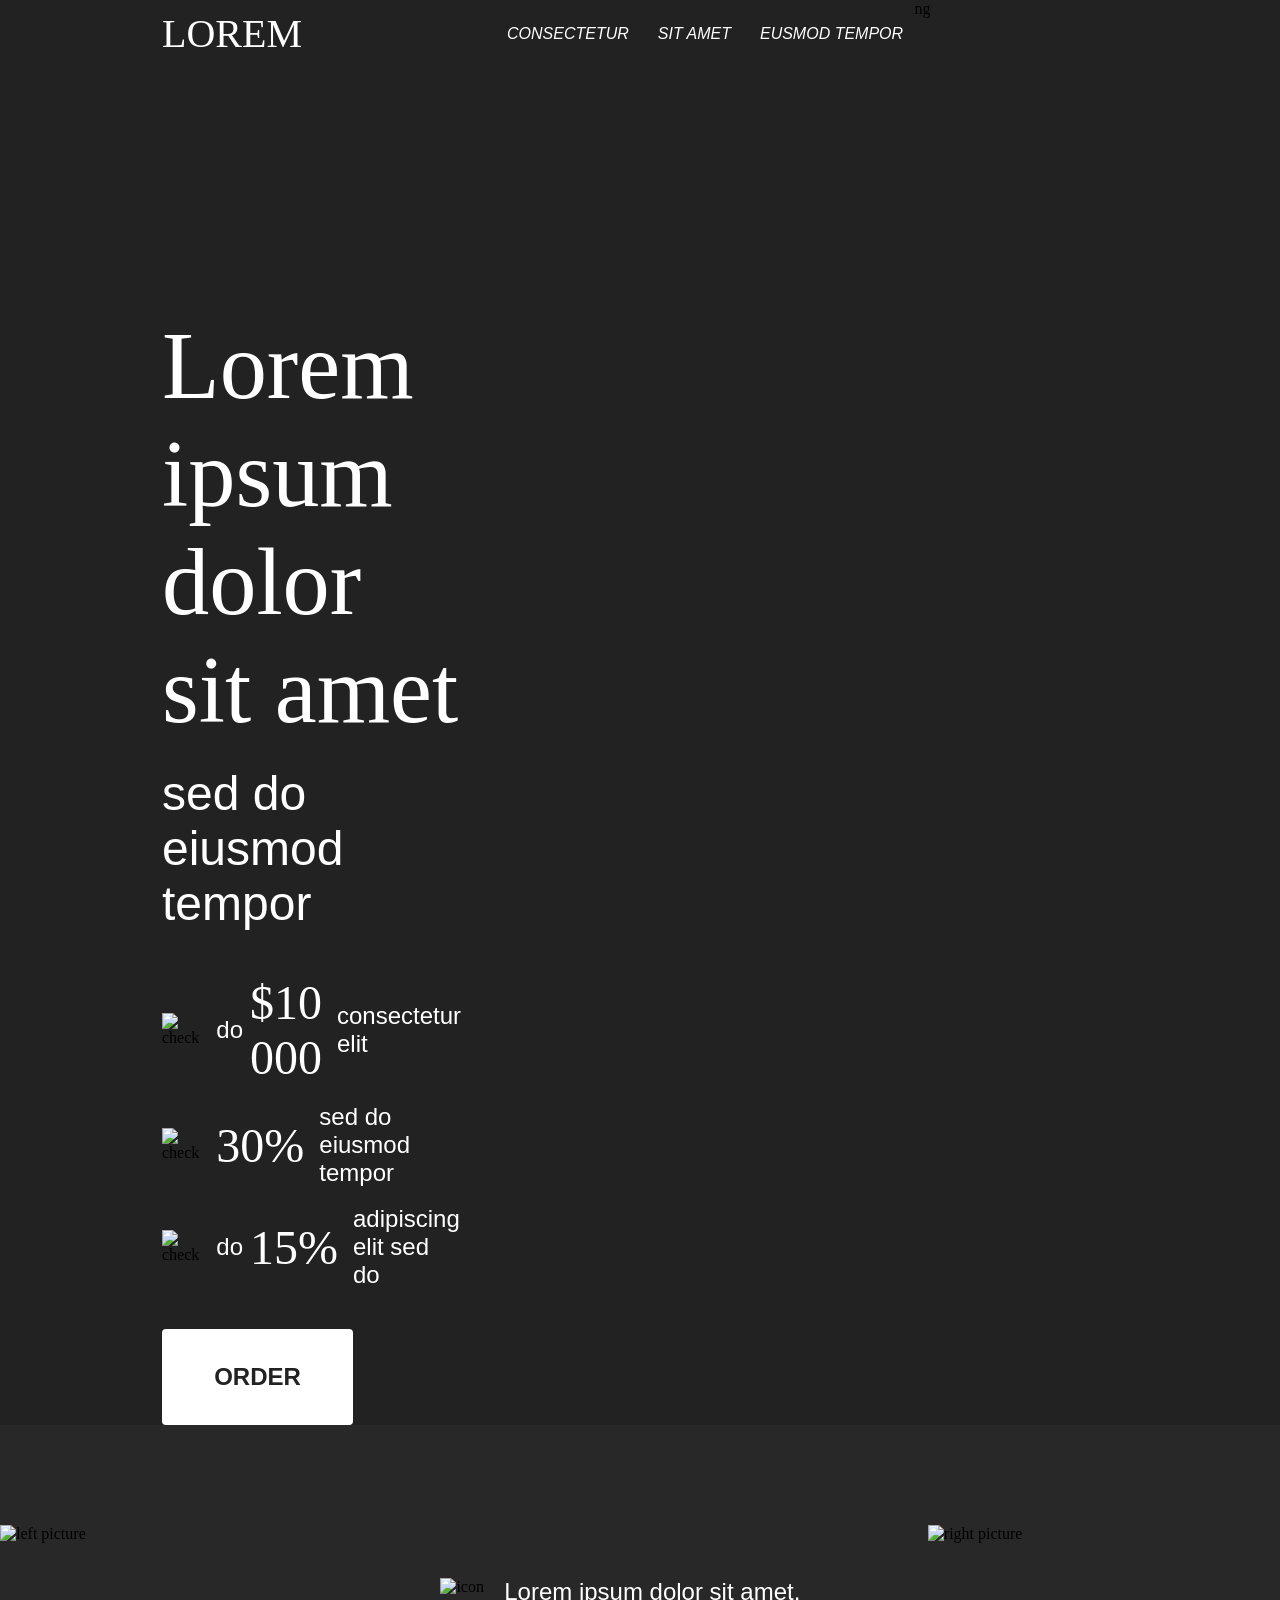
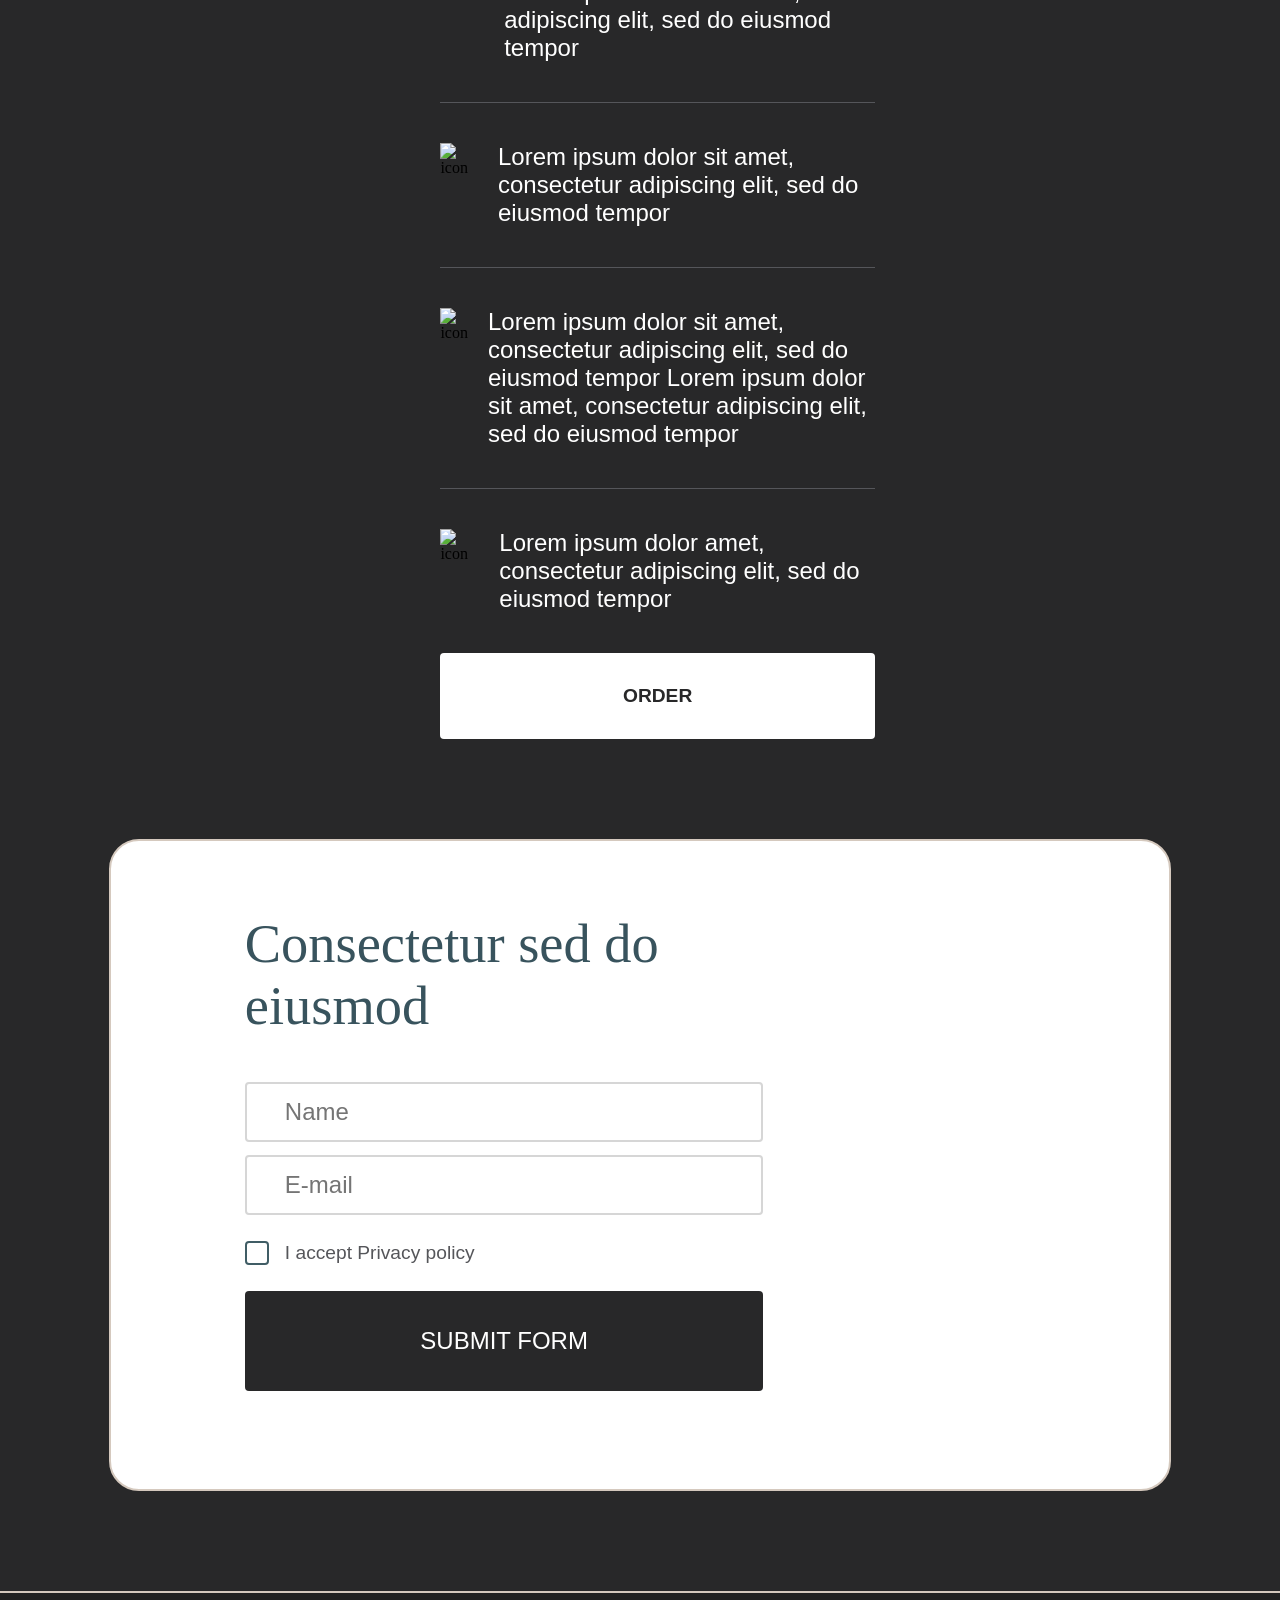
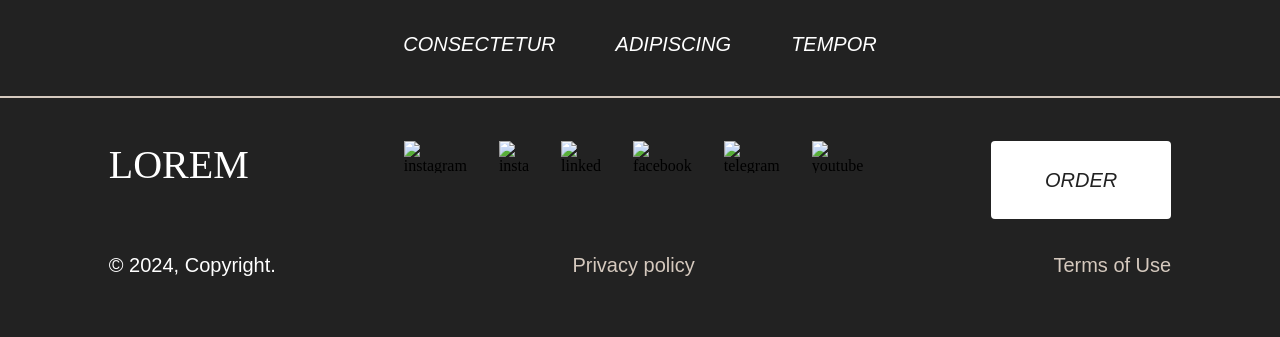
==== index.html @ 078ec548 "first commit" ====
<!DOCTYPE html>
<html lang="en">
  <head>
    <meta charset="UTF-8" />
    <meta name="viewport" content="width=device-width, initial-scale=1.0" />
    <title>task 1</title>
    <link href="style.css" rel="stylesheet" />
    <script defer src="script.js"></script>
  </head>
  <body>
    <div class="wrapper">
      <div class="upper">
        <div class="upper-left">
          <div class="header">
            <div class="font1">lorem</div>
            <div class="header-menu font4">
              <div class="header-menu-item">consectetur</div>
              <div class="header-menu-item">sit amet</div>
              <div class="header-menu-item">eusmod tempor</div>
            </div>
          </div>
          <div class="upper-left-content">
            <div class="upper-left-content-ad font3">
              Lorem ipsum dolor sit amet
            </div>
            <div class="upper-left-content-name font9">
              sed do eiusmod tempor
            </div>
            <div class="upper-left-content-list">
              <div class="list-item">
                <img src="check.svg" alt="check" />
                <div class="list-item-text font6">
                  do
                  <span class="list-item-highlighted font2 list-item-inner">
                    $10 000
                  </span>
                  consectetur elit
                </div>
              </div>
              <div class="list-item">
                <img src="check.svg" alt="check" />
                <div class="list-item-text font6">
                  <span class="list-item-highlighted font2"> 30% </span>
                  sed do eiusmod tempor
                </div>
              </div>
              <div class="list-item">
                <img src="check.svg" alt="check" />
                <div class="list-item-text font6">
                  do
                  <span class="list-item-highlighted font2 list-item-inner">
                    15%
                  </span>
                  adipiscing elit sed do
                </div>
              </div>
            </div>
            <div class="font7 order1">order</div>
          </div>
        </div>
        <div class="upper-picture">
          <img src="building_top.png" alt="building" />
        </div>
      </div>

      <div class="middle">
        <div class="middle-left-pic-container">
          <img src="middle-left.png" alt="left picture" />
        </div>
        <div class="middle-content">
          <div class="middle-content-item padding-bottom">
            <div class="middle-content-item-pic-container">
              <img src="image1.svg" alt="icon" />
            </div>
            <div class="middle-content-item-text">
              Lorem ipsum dolor sit amet, adipiscing elit, sed do eiusmod tempor
            </div>
          </div>
          <div
            class="middle-content-item padding-top padding-bottom border-top"
          >
            <div class="middle-content-item-pic-container">
              <img src="image1.svg" alt="icon" />
            </div>
            <div class="middle-content-item-text">
              Lorem ipsum dolor sit amet, consectetur adipiscing elit, sed do
              eiusmod tempor
            </div>
          </div>
          <div
            class="middle-content-item padding-top padding-bottom border-top"
          >
            <div class="middle-content-item-pic-container">
              <img src="image1.svg" alt="icon" />
            </div>
            <div class="middle-content-item-text">
              Lorem ipsum dolor sit amet, consectetur adipiscing elit, sed do
              eiusmod tempor Lorem ipsum dolor sit amet, consectetur adipiscing
              elit, sed do eiusmod tempor
            </div>
          </div>
          <div
            class="middle-content-item padding-top padding-bottom border-top"
          >
            <div class="middle-content-item-pic-container">
              <img src="image1.svg" alt="icon" />
            </div>
            <div class="middle-content-item-text">
              Lorem ipsum dolor amet, consectetur adipiscing elit, sed do
              eiusmod tempor
            </div>
          </div>

          <div class="middle-button-item">
            <div class="middle-button">order</div>
          </div>
        </div>
        <div class="middle-right-pic-container">
          <img src="middle-right.png" alt="right picture" />
        </div>
      </div>

      <div class="bottom">
        <div class="form-container">
          <div class="girl">
            <img src="girl.png" alt="girl-pic" />
          </div>
          <form>
            <div class="form">
              <div class="form-title">Consectetur sed do eiusmod</div>
              <input type="text" name="username" placeholder="Name" />
              <input type="email" name="email" placeholder="E-mail" />
              <div class="acceptance">
                <input type="checkbox" name="privacy" />
                <div class="acceptance-text">I accept Privacy policy</div>
              </div>
              <div class="submit-form font6">submit form</div>
            </div>
          </form>
        </div>
      </div>

      <div class="footer">
        <div class="hide"></div>
        <div class="footer-menu font5 white">
          <div class="footer-menu-item">consectetur</div>
          <div class="footer-menu-item">Adipiscing</div>
          <div class="footer-menu-item">tempor</div>
        </div>
        <div class="footer-content">
          <div class="footer-content-item item-left">
            <div class="font1 white">lorem</div>
            <div class="font10">© 2024, Copyright.</div>
          </div>

          <div class="footer-content-item item-center">
            <div class="footer-pics">
              <img src="social1.svg" alt="instagram" />
              <img src="social2.svg" alt="insta" />
              <img src="social3.svg" alt="linked" />
              <img src="social4.svg" alt="facebook" />
              <img src="social5.svg" alt="telegram" />
              <img src="social6.svg" alt="youtube" />
            </div>
            <div class="font8">Privacy policy</div>
          </div>

          <div class="footer-content-item item-right">
            <div class="footer-button font5 dark">order</div>
            <div class="font8">Terms of Use</div>
          </div>
        </div>
      </div>
    </div>
  </body>
</html>
---- style.css ----
html {
  font-size: 16px;
  width: 100%;
}

body {
  width: 100%;
  margin: 0px;
  background-color: #333333;
}

.wrapper {
  max-width: 1920px;
  min-width: 320px;
  display: flex;
  flex-direction: column;
  justify-content: flex-start;
  align-items: flex-start;
  margin-left: auto;
  margin-right: auto;
  background-color: rgb(40, 40, 41);
}

.upper {
  display: flex;
  width: 100%;
  background-color: #222222;
}

.upper-picture {
  min-width: 37%;
  max-width: 37%;
}

.upper-picture img {
  width: 100%;
  height: 100%;
}

.upper-left {
  box-sizing: border-box;
  display: flex;
  flex-direction: column;
  flex-grow: 1;
  flex-shrink: 2;
  padding-top: 30px;
}

.header {
  position: fixed;
  top: 0px;
  z-index: 20;
  box-sizing: border-box;
  display: flex;
  flex-direction: row;
  flex-wrap: wrap;
  gap: 205px;
  align-items: center;
  flex-shrink: 1;
  padding: 10px 10px 10px 162px;
  background-color: #222222;
}

.header-menu {
  display: flex;
  justify-content: flex-start;
  flex-wrap: wrap;
  gap: 5px 29px;
  align-items: center;
}

.header-menu-item {
  white-space: nowrap;
}

.upper-left-content {
  box-sizing: border-box;
  display: flex;
  flex-direction: column;
  padding-top: calc(3rem + 10px + 224px);
  padding-right: 400px;
  padding-left: 162px;
}

.upper-left-content-ad {
  box-sizing: border-box;
  padding-bottom: 22px;
}

.upper-left-content-name {
  margin-bottom: 44px;
}

.upper-left-content-list {
  display: flex;
  flex-direction: column;
  gap: 18px;
}

.list-item {
  display: flex;
  justify-content: flex-start;
  align-items: center;
  gap: 17px;
}

.list-item-text {
  display: flex;
  align-items: center;
}

.list-item-inner {
  box-sizing: border-box;
  padding-left: 7px;
}

.list-item-highlighted {
  padding-right: 15px;
}

.order1 {
  box-sizing: border-box;
  width: 191px;
  height: 96px;
  display: flex;
  justify-content: center;
  align-items: center;
  margin-top: 40px;
  border-radius: 4px;
  background: rgb(255, 255, 255);
}

/***** Midlle part **********/

.middle {
  width: 100%;
  box-sizing: border-box;
  display: flex;
  flex-wrap: nowrap;
  justify-content: space-between;
  padding-top: 100px;
  padding-bottom: 100px;
}

.middle-left-pic-container {
  width: 33%;
}

.middle-right-pic-container {
  width: 30%;
}

.middle img {
  width: 100%;
  height: 100%;
}

.middle-content {
  width: 37%;
  display: flex;
  flex-direction: column;
  padding: 53px 53px 0px 53px;
}

.middle-content-item {
  display: flex;
  gap: 20px;
}

.border-top {
  border-top: 1px solid rgb(85, 86, 90);
}

.border-bottom {
  border-bottom: 1px solid rgb(85, 86, 90);
}

.padding-bottom {
  padding-bottom: 40px;
}

.padding-top {
  padding-top: 40px;
}

.middle-content-item-pic-container {
  width: 84px;
  height: 50px;
}

.middle-content-item-pic-container img {
  width: auto;
  height: 50px;
}

.middle-content-item-text {
  color: rgb(255, 255, 255);
  font-family: Arial;
  font-size: 24px;
  font-weight: 400;
}

.middle-button-item {
  flex-grow: 2;
  display: flex;
  flex-direction: column;
  justify-content: end;
}

.middle-button {
  box-sizing: border-box;
  display: flex;
  justify-content: center;
  align-items: center;
  padding: 32px 52px;
  border-radius: 4px;
  background-color: rgb(255, 255, 255);
  color: rgb(40, 40, 41);
  font-family: Arial;
  font-size: 1.2rem;
  font-weight: 700;
  text-transform: uppercase;
}

/***** Bottom part **********/

.bottom {
  display: flex;
  flex-direction: column;
  align-items: center;
  width: 100%;
}

.form-container {
  position: relative;
  box-sizing: border-box;
  width: 83%;
  border: 2px solid rgb(213, 201, 190);
  border-radius: 30px;
  background-color: rgb(255, 255, 255);
  background-image: url("form_building.png");
  background-repeat: no-repeat;
  background-position: 100% 0%;
  background-size: 65% 100%;
  padding-top: 72px;
  padding-bottom: 72px;
  z-index: 10;
}

.girl {
  position: absolute;
  left: 57%;
  bottom: -100px;
}

.hide {
  width: 100%;
  height: 100px;
  z-index: 10;
  background: rgb(40, 40, 41);
}

.form {
  box-sizing: border-box;
  width: 49%;
  margin-left: 134px;
}

.form-title {
  padding-bottom: 32px;
  color: rgb(56, 83, 93);
  font-family: Prata;
  font-size: 3.4rem;
  font-weight: 400;
}

input {
  box-sizing: border-box;
  padding-top: 14px;
  padding-bottom: 14px;
  padding-left: 38px;
  margin-top: 13px;
  border: 2px solid rgb(214, 214, 214);
  border-radius: 4px;
  width: 100%;
  color: rgb(85, 86, 90);
  font-family: Arial;
  font-size: 1.5rem;
  font-weight: 400;
}

input[type="checkbox"] {
  -webkit-appearance: none;
  appearance: none;
  width: 24px;
  height: 24px;
  margin: 0px;
  padding: 0px;
  box-sizing: border-box;
  border: 2px solid rgb(64, 93, 101);
  border-radius: 4px;
}

.acceptance {
  display: flex;
  align-items: center;
  gap: 16px;
  margin-top: 26px;
}

.acceptance-text {
  color: rgb(85, 86, 90);
  font-family: Arial;
  font-size: 1.2rem;
  font-weight: 400;
}

.submit-form {
  box-sizing: border-box;
  width: 100%;
  height: 100px;
  display: flex;
  justify-content: center;
  align-items: center;
  padding: 32px 21px 32px 21px;
  margin: 26px 0px;
  border-radius: 4px;
  background: rgb(40, 40, 41);
  text-transform: uppercase;
}

/**** Footer *****/

.footer {
  width: 100%;
  background: rgb(34, 34, 34);
  z-index: 10;
}

.footer-menu {
  box-sizing: border-box;
  display: flex;
  justify-content: center;
  flex-wrap: wrap;
  gap: 60px;
  padding: 40px 10px;
  border-top: 2px solid rgb(213, 201, 190);
  border-bottom: 2px solid rgb(213, 201, 190);
}

.footer-menu-item {
  display: flex;
  flex-direction: row;
  flex-wrap: nowrap;
  white-space: nowrap;
}

.footer-content {
  box-sizing: border-box;
  width: 83%;
  display: flex;
  flex-direction: row;
  justify-content: space-between;
  align-items: center;
  margin: 43px auto 60px auto;
}

.footer-content-item {
  max-width: 33%;
  display: flex;
  flex-direction: column;
  justify-content: space-between;
  height: 136px;
}

.item-left {
  align-items: start;
}
.item-center {
  align-items: center;
}
.item-right {
  align-items: end;
}

.footer-pics {
  display: flex;
  justify-content: space-between;
  height: 32px;
  gap: 32px;
}

.footer-button {
  box-sizing: border-box;
  width: 180px;
  height: 78px;
  display: flex;
  flex-direction: row;
  justify-content: center;
  align-items: center;
  padding: 32px 52px;
  border-radius: 4px;
  background: rgb(255, 255, 255);
}

/***** fonts ***********/

.font1 {
  font-family: Prata;
  font-size: 2.5rem;
  text-transform: uppercase;
}

.font2 {
  color: rgb(255, 255, 255);
  font-family: Prata;
  font-size: 3rem;
  text-transform: uppercase;
}

.font3 {
  color: rgb(255, 255, 255);
  font-family: Prata;
  font-size: 5.9rem;
}

.font4 {
  font-family: Arial;
  font-style: italic;
  font-size: 1rem;
  text-transform: uppercase;
}

.font5 {
  font-family: Arial;
  font-style: italic;
  font-size: 1.25rem;
  text-transform: uppercase;
}

.font6 {
  color: rgb(255, 255, 255);
  font-family: Arial;
  font-size: 1.5rem;
}

.font7 {
  color: rgb(34, 34, 34);
  font-family: Arial;
  font-size: 1.5rem;
  font-weight: 700;
  text-transform: uppercase;
}

.font8 {
  color: rgb(213, 201, 190);
  font-family: Arial;
  font-size: 1.25rem;
}

.font9 {
  color: rgb(255, 255, 255);
  font-family: Arial;
  font-size: 3rem;
}

.font10 {
  color: rgb(255, 255, 255);
  font-family: Arial;
  font-size: 1.25rem;
}

.dark {
  color: rgb(34, 34, 34);
}

.white {
  color: rgb(255, 255, 255);
}

.grey {
  color: #808080;
}

/*** мобильники *****/
@media screen and (min-width: 320px) and (max-width: 480px) {
  /** все шрифты в два раза меньше (иногда не в два раза) **/
  .font1 {
    font-size: 1.25rem;
  }

  .font2 {
    font-size: 1.5rem;
  }

  .font3 {
    font-size: 3rem;
  }

  .font4 {
    font-size: 0.75rem;
  }

  .font5 {
    font-size: 0.8rem;
  }

  .font6 {
    font-size: 1rem;
  }

  .font7 {
    font-size: 0.9rem;
  }

  .font8 {
    font-size: 1rem;
  }

  .font9 {
    font-size: 1.5rem;
  }

  .font10 {
    font-size: 1rem;
  }

  .upper {
    flex-wrap: wrap;
    gap: 15px;
  }

  .upper-left {
    padding-top: 10px;
  }

  .header {
    width: 100%;
    flex-wrap: wrap;
    align-items: flex-start;
    gap: 15px 105px;
    padding-left: 15px;
  }

  .header-menu {
    flex-wrap: wrap;
  }

  .upper-left-content {
    padding-top: calc(3rem + 10px + 50px);
    padding-left: 15px;
    padding-right: 0px;
  }

  .order1 {
    /* 30% less */
    width: 126px;
    height: 63px;
  }

  .list-item-highlighted {
    padding-right: 7px;
  }

  .upper-picture {
    max-width: 100%;
  }

  .upper-picture img {
    width: 100%;
    height: auto;
  }

  /***** mobile middle *****/

  .middle {
    box-sizing: border-box;
    display: flex;
    flex-wrap: wrap;
    padding-top: 30px;
    padding-bottom: 30px;
    gap: 15px;
  }

  .middle,
  .middle-content,
  .middle-left-pic-container,
  .middle-right-pic-container {
    width: 100%;
  }

  .middle-left-pic-container {
    margin-top: 20px;
  }

  .middle-right-pic-container {
    margin-bottom: 20px;
  }

  .middle-left-pic-container img {
    width: 100%;
    height: auto;
  }

  .middle-right-pic-container img {
    width: 100%;
    height: auto;
  }

  .middle-content {
    padding: 8px 5px;
  }

  /***** mobile bottom  *****/

  .form-container {
    width: 95%;
    border-radius: 20px;
    background-image: none;
    padding-top: 15px;
    padding-bottom: 15px;
  }

  .form {
    width: 100%;
    margin-left: 0px;
    padding-left: 15px;
    padding-right: 15px;
  }

  .girl {
    display: none;
  }

  /***** mobile footer  *****/
  .hide {
    height: 60px;
  }

  .footer-content {
    width: 100%;
    flex-direction: column-reverse;
    justify-content: start;
    align-items: center;
    gap: 40px;
    margin: 0px;
    padding: 15px;
  }

  .footer-content-item {
    max-width: 100%;
    align-items: center;
    height: fit-content;
    gap: 15px;
  }

  .footer-pics {
    width: 100%;
  }

  .terms {
    align-self: center;
  }

  .footer-button {
    padding: 16px 26px;
  }
}

/***** mobile tablets ******/
@media screen and (min-width: 481px) and (max-width: 1024px) {
  .upper {
    flex-wrap: wrap;
    gap: 15px;
  }

  .upper-left {
    padding-top: 10px;
  }

  .header {
    width: 100%;
    align-items: center;
    gap: 15px 105px;
    padding-left: 15px;
  }

  .header-menu {
    flex-wrap: wrap;
  }

  .upper-left-content {
    padding-top: calc(3rem + 10px + 50px);
    padding-left: 15px;
    padding-right: 0px;
  }

  .order1 {
    /* 30% less */
    width: 126px;
    height: 63px;
  }

  .list-item-highlighted {
    padding-right: 7px;
  }

  .upper-picture {
    max-width: 100%;
  }

  .upper-picture img {
    width: 100%;
    height: auto;
  }

  /***** tablet middle *****/

  .middle {
    box-sizing: border-box;
    display: flex;
    flex-wrap: wrap;
    padding-top: 30px;
    padding-bottom: 30px;
    gap: 15px;
  }

  .middle,
  .middle-content,
  .middle-left-pic-container,
  .middle-right-pic-container {
    width: 100%;
  }

  .middle-left-pic-container {
    margin-top: 20px;
  }

  .middle-right-pic-container {
    margin-bottom: 20px;
  }

  .middle-left-pic-container img {
    width: 100%;
    height: auto;
  }

  .middle-right-pic-container img {
    width: 100%;
    height: auto;
  }

  .middle-content {
    padding: 15px 10px;
  }

  .middle-button {
    width: 50%;
    align-self: center;
  }

  /***** tablet bottom  *****/

  .form-container {
    width: 95%;
    border-radius: 20px;
    background-image: none;
    padding-top: 15px;
    padding-bottom: 15px;
  }

  .form {
    width: 100%;
    margin-left: 0px;
    padding-left: 15px;
    padding-right: 15px;
  }

  .girl {
    display: none;
  }

  .submit-form {
    width: 50%;
    margin-left: auto;
    margin-right: auto;
  }

  /***** tablet footer  *****/
  .hide {
    height: 60px;
  }

  .footer-content {
    width: 100%;
    flex-direction: column-reverse;
    justify-content: start;
    align-items: center;
    gap: 40px;
    margin: 0px;
    padding: 15px;
  }

  .footer-content-item {
    max-width: 100%;
    align-items: center;
    height: fit-content;
    gap: 15px;
  }

  .footer-pics {
    width: 100%;
  }

  .terms {
    align-self: center;
  }

  .footer-button {
    padding: 16px 26px;
  }
}
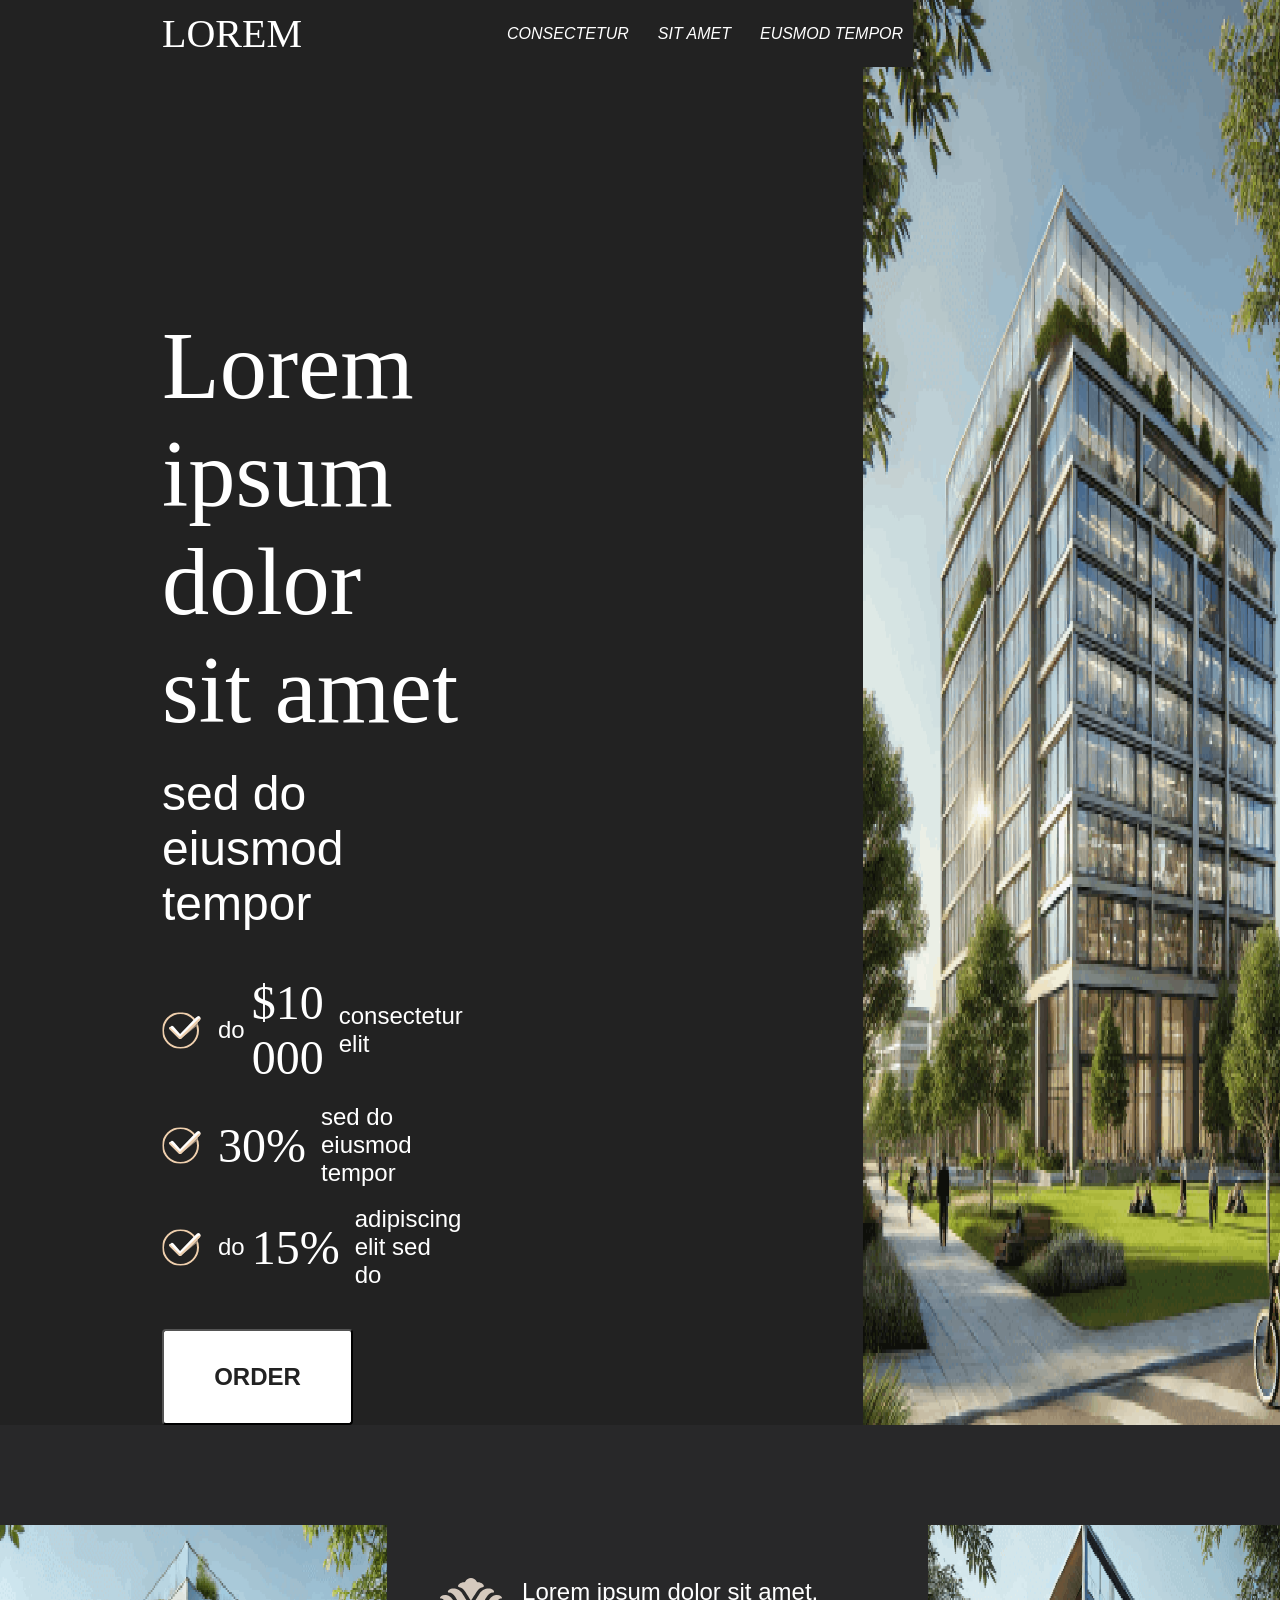
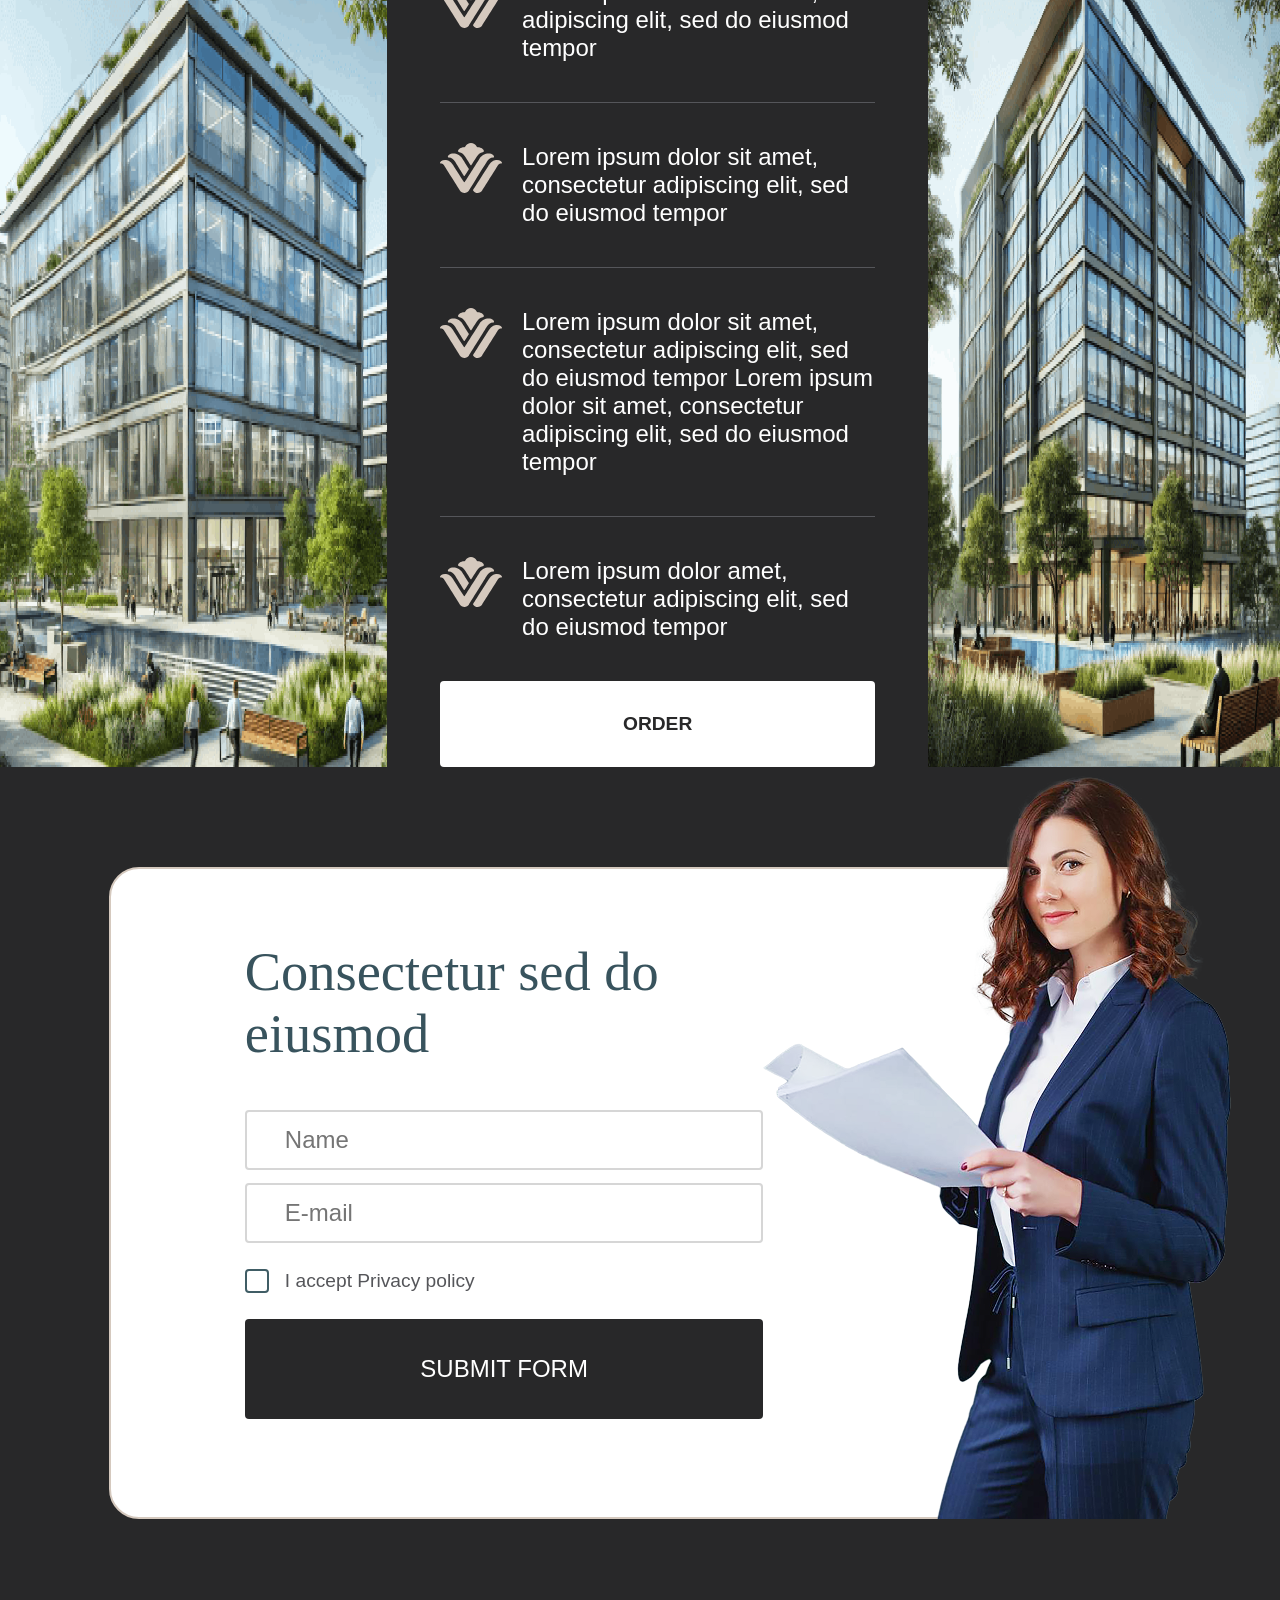
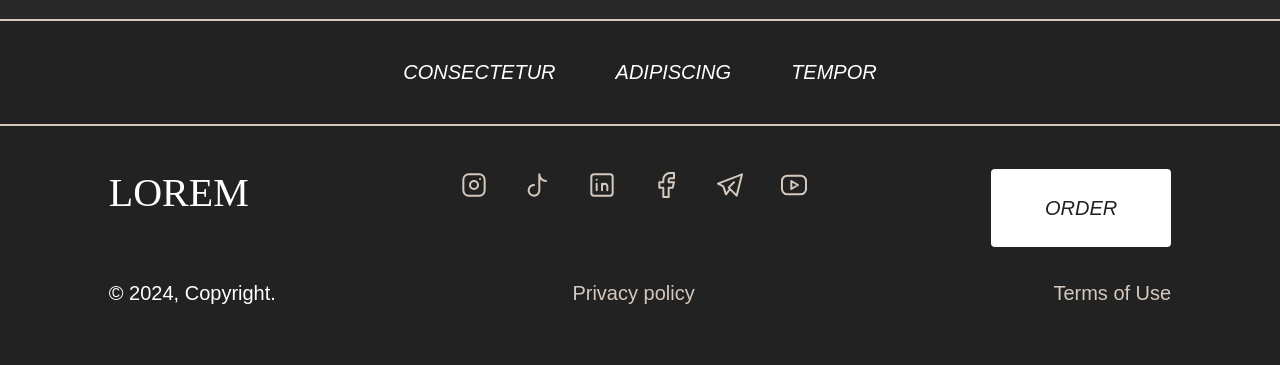
==== commit df41697a: "button animation" ====
--- a/index.html
+++ b/index.html
@@ -28,7 +28,7 @@
             </div>
             <div class="upper-left-content-list">
               <div class="list-item">
-                <img src="check.svg" alt="check" />
+                <img src="images/check.svg" alt="check" />
                 <div class="list-item-text font6">
                   do
                   <span class="list-item-highlighted font2 list-item-inner">
@@ -38,14 +38,14 @@
                 </div>
               </div>
               <div class="list-item">
-                <img src="check.svg" alt="check" />
+                <img src="images/check.svg" alt="check" />
                 <div class="list-item-text font6">
                   <span class="list-item-highlighted font2"> 30% </span>
                   sed do eiusmod tempor
                 </div>
               </div>
               <div class="list-item">
-                <img src="check.svg" alt="check" />
+                <img src="images/check.svg" alt="check" />
                 <div class="list-item-text font6">
                   do
                   <span class="list-item-highlighted font2 list-item-inner">
@@ -55,22 +55,24 @@
                 </div>
               </div>
             </div>
-            <div class="font7 order1">order</div>
+            <!-- <div class="font7 order1">order</div> -->
+
+            <button class="glow-on-hover font7" type="button">order</button>
           </div>
         </div>
         <div class="upper-picture">
-          <img src="building_top.png" alt="building" />
+          <img src="images/building_top.png" alt="building" />
         </div>
       </div>
 
       <div class="middle">
         <div class="middle-left-pic-container">
-          <img src="middle-left.png" alt="left picture" />
+          <img src="images/middle-left.png" alt="left picture" />
         </div>
         <div class="middle-content">
           <div class="middle-content-item padding-bottom">
             <div class="middle-content-item-pic-container">
-              <img src="image1.svg" alt="icon" />
+              <img src="images/image1.svg" alt="icon" />
             </div>
             <div class="middle-content-item-text">
               Lorem ipsum dolor sit amet, adipiscing elit, sed do eiusmod tempor
@@ -80,7 +82,7 @@
             class="middle-content-item padding-top padding-bottom border-top"
           >
             <div class="middle-content-item-pic-container">
-              <img src="image1.svg" alt="icon" />
+              <img src="images/image1.svg" alt="icon" />
             </div>
             <div class="middle-content-item-text">
               Lorem ipsum dolor sit amet, consectetur adipiscing elit, sed do
@@ -91,7 +93,7 @@
             class="middle-content-item padding-top padding-bottom border-top"
           >
             <div class="middle-content-item-pic-container">
-              <img src="image1.svg" alt="icon" />
+              <img src="images/image1.svg" alt="icon" />
             </div>
             <div class="middle-content-item-text">
               Lorem ipsum dolor sit amet, consectetur adipiscing elit, sed do
@@ -103,7 +105,7 @@
             class="middle-content-item padding-top padding-bottom border-top"
           >
             <div class="middle-content-item-pic-container">
-              <img src="image1.svg" alt="icon" />
+              <img src="images/image1.svg" alt="icon" />
             </div>
             <div class="middle-content-item-text">
               Lorem ipsum dolor amet, consectetur adipiscing elit, sed do
@@ -116,14 +118,14 @@
           </div>
         </div>
         <div class="middle-right-pic-container">
-          <img src="middle-right.png" alt="right picture" />
+          <img src="images/middle-right.png" alt="right picture" />
         </div>
       </div>
 
       <div class="bottom">
         <div class="form-container">
           <div class="girl">
-            <img src="girl.png" alt="girl-pic" />
+            <img src="images/girl.png" alt="girl-pic" />
           </div>
           <form>
             <div class="form">
@@ -155,12 +157,12 @@
 
           <div class="footer-content-item item-center">
             <div class="footer-pics">
-              <img src="social1.svg" alt="instagram" />
-              <img src="social2.svg" alt="insta" />
-              <img src="social3.svg" alt="linked" />
-              <img src="social4.svg" alt="facebook" />
-              <img src="social5.svg" alt="telegram" />
-              <img src="social6.svg" alt="youtube" />
+              <img src="images/social1.svg" alt="instagram" />
+              <img src="images/social2.svg" alt="insta" />
+              <img src="images/social3.svg" alt="linked" />
+              <img src="images/social4.svg" alt="facebook" />
+              <img src="images/social5.svg" alt="telegram" />
+              <img src="images/social6.svg" alt="youtube" />
             </div>
             <div class="font8">Privacy policy</div>
           </div>
--- a/style.css
+++ b/style.css
@@ -128,6 +128,82 @@
   margin-top: 40px;
   border-radius: 4px;
   background: rgb(255, 255, 255);
+}
+/**** button animation *****/
+
+.glow-on-hover {
+  width: 191px;
+  height: 96px;
+  background: rgb(255, 255, 255);
+  cursor: pointer;
+  position: relative;
+  z-index: 0;
+  border-radius: 4px;
+  margin-top: 40px;
+}
+
+.glow-on-hover:before {
+  content: "";
+  background: linear-gradient(
+    45deg,
+    #ff0000,
+    #ff7300,
+    #fffb00,
+    #48ff00,
+    #00ffd5,
+    #002bff,
+    #7a00ff,
+    #ff00c8,
+    #ff0000
+  );
+  position: absolute;
+  top: -2px;
+  left: -2px;
+  background-size: 400%;
+  z-index: -1;
+  filter: blur(5px);
+  width: calc(100% + 4px);
+  height: calc(100% + 4px);
+  animation: glowing 20s linear infinite;
+  opacity: 0;
+  transition: opacity 0.3s ease-in-out;
+  border-radius: 4px;
+}
+
+.glow-on-hover:active {
+  color: rgb(255, 255, 255);
+}
+
+.glow-on-hover:active:after {
+  background: transparent;
+}
+
+.glow-on-hover:hover:before {
+  opacity: 1;
+}
+
+.glow-on-hover:after {
+  z-index: -1;
+  content: "";
+  position: absolute;
+  width: 100%;
+  height: 100%;
+  background: rgb(255, 255, 255);
+  left: 0;
+  top: 0;
+  border-radius: 4px;
+}
+
+@keyframes glowing {
+  0% {
+    background-position: 0 0;
+  }
+  50% {
+    background-position: 400% 0;
+  }
+  100% {
+    background-position: 0 0;
+  }
 }
 
 /***** Midlle part **********/
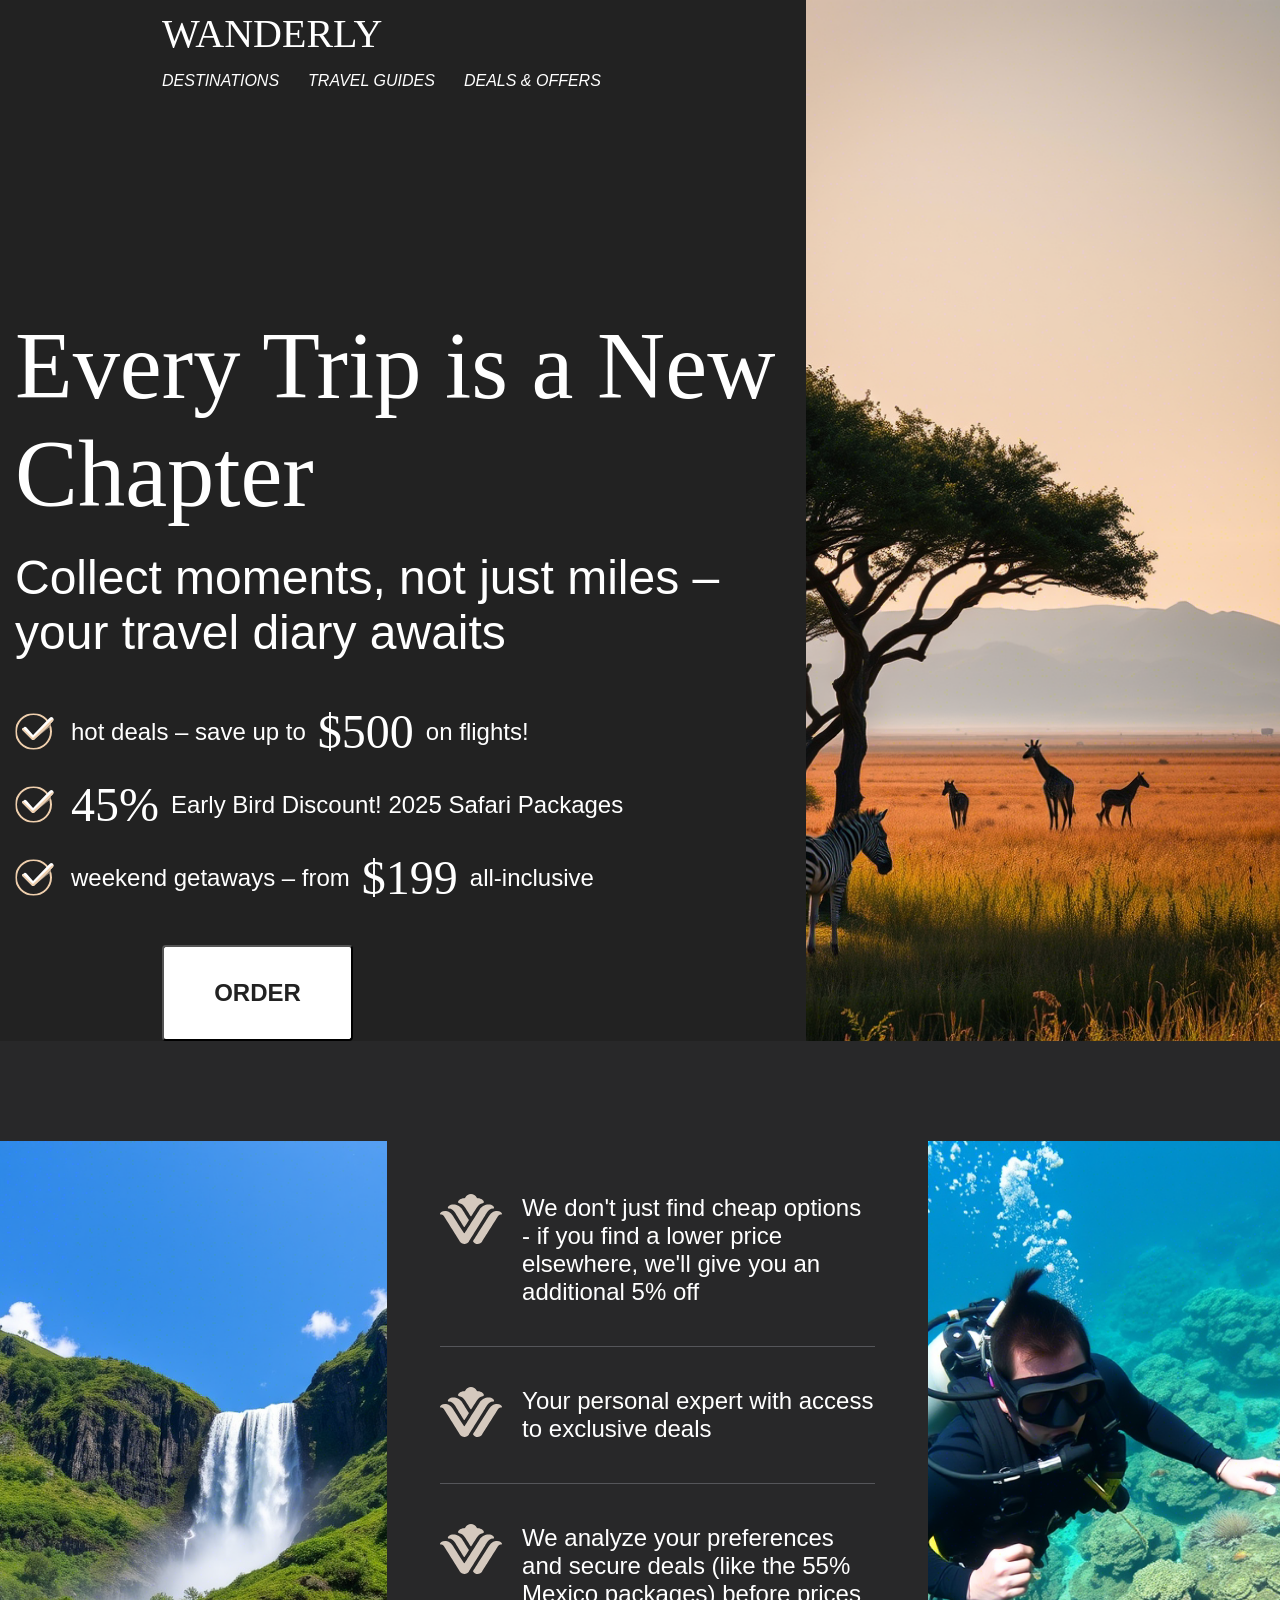
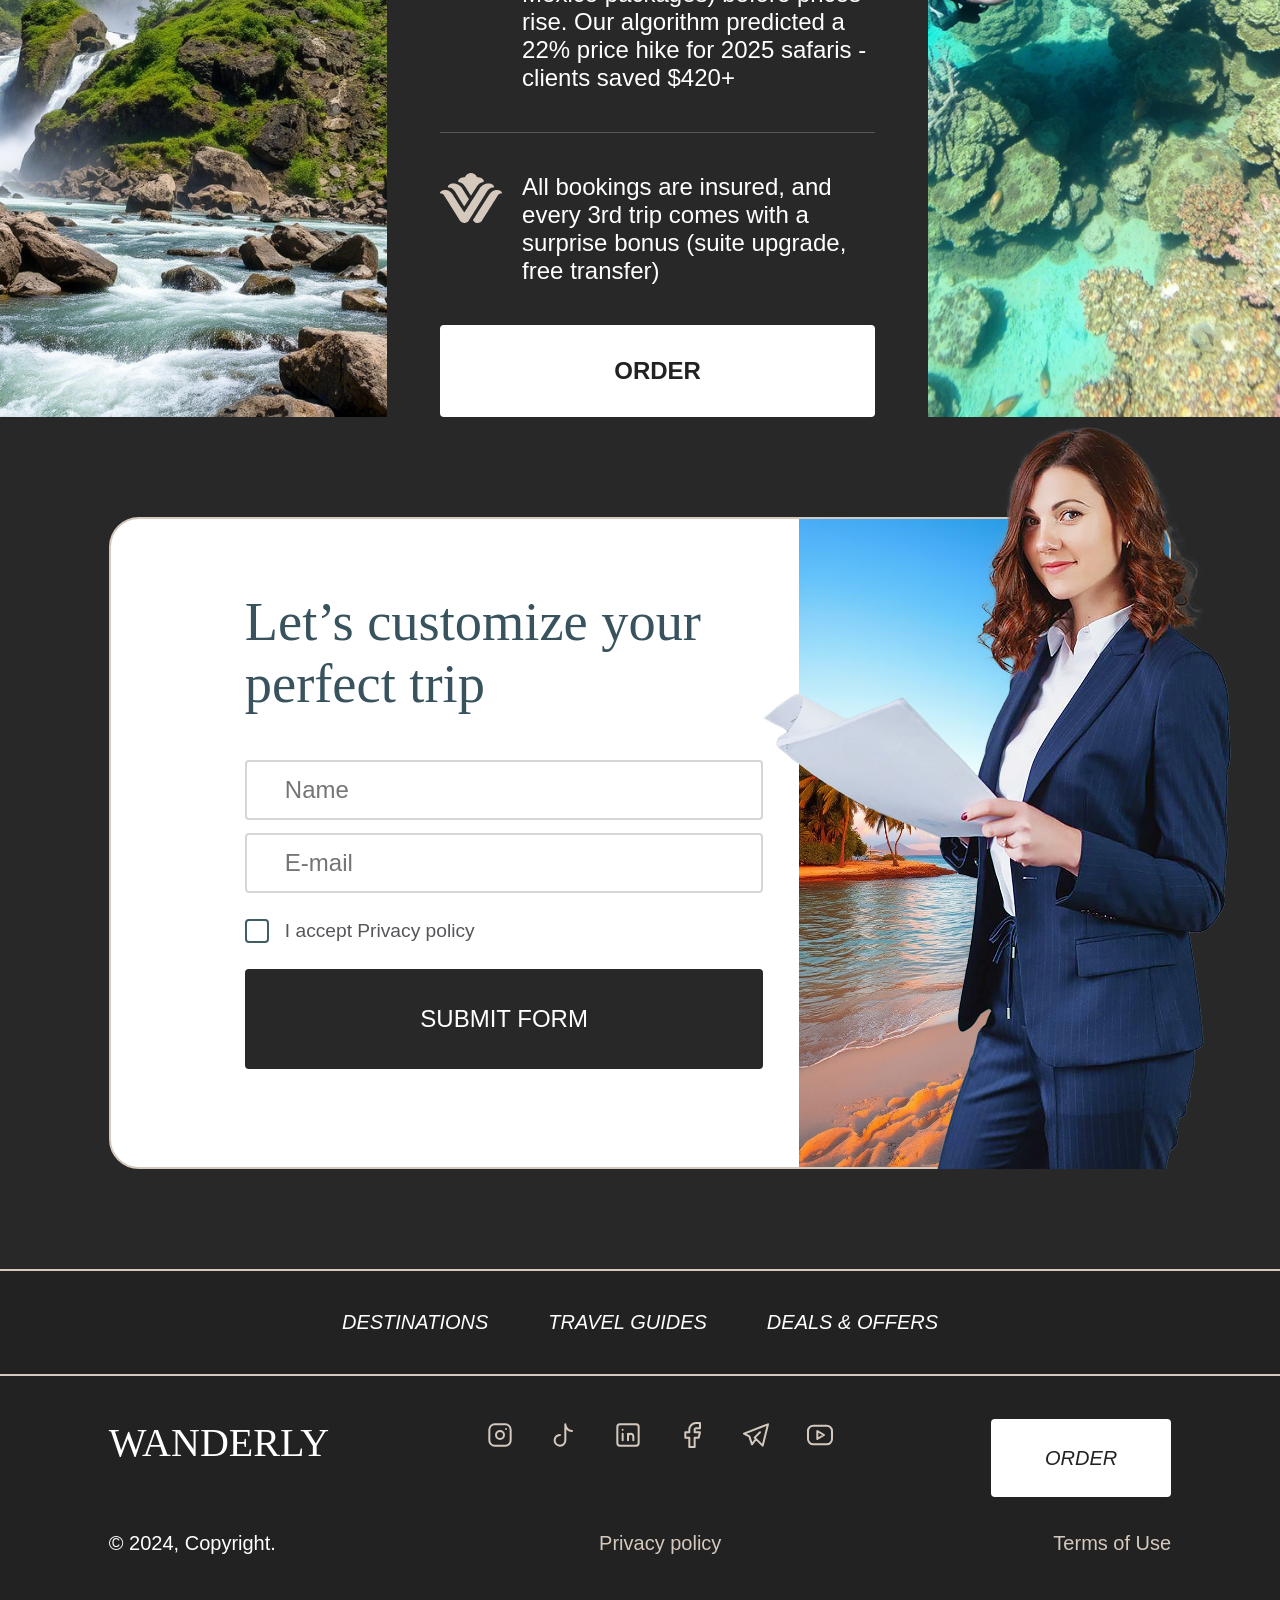
==== commit ec032184: "improved adaptive 3" ====
--- a/index.html
+++ b/index.html
@@ -12,62 +12,60 @@
       <div class="upper">
         <div class="upper-left">
           <div class="header">
-            <div class="font1">lorem</div>
+            <div class="font1">Wanderly</div>
             <div class="header-menu font4">
-              <div class="header-menu-item">consectetur</div>
-              <div class="header-menu-item">sit amet</div>
-              <div class="header-menu-item">eusmod tempor</div>
+              <div class="header-menu-item">Destinations</div>
+              <div class="header-menu-item">Travel Guides</div>
+              <div class="header-menu-item">Deals & Offers</div>
             </div>
           </div>
           <div class="upper-left-content">
             <div class="upper-left-content-ad font3">
-              Lorem ipsum dolor sit amet
+              Every Trip is a New Chapter
             </div>
             <div class="upper-left-content-name font9">
-              sed do eiusmod tempor
+              Collect moments, not just miles – your travel diary awaits
             </div>
             <div class="upper-left-content-list">
               <div class="list-item">
                 <img src="images/check.svg" alt="check" />
                 <div class="list-item-text font6">
-                  do
+                  hot deals – save up to
                   <span class="list-item-highlighted font2 list-item-inner">
-                    $10 000
+                    $500
                   </span>
-                  consectetur elit
+                  on flights!
                 </div>
               </div>
               <div class="list-item">
                 <img src="images/check.svg" alt="check" />
                 <div class="list-item-text font6">
-                  <span class="list-item-highlighted font2"> 30% </span>
-                  sed do eiusmod tempor
+                  <span class="list-item-highlighted font2">45% </span>
+                  Early Bird Discount! 2025 Safari Packages
                 </div>
               </div>
               <div class="list-item">
                 <img src="images/check.svg" alt="check" />
                 <div class="list-item-text font6">
-                  do
+                  weekend getaways – from
                   <span class="list-item-highlighted font2 list-item-inner">
-                    15%
+                    $199
                   </span>
-                  adipiscing elit sed do
+                  all-inclusive
                 </div>
               </div>
             </div>
-            <!-- <div class="font7 order1">order</div> -->
-
-            <button class="glow-on-hover font7" type="button">order</button>
           </div>
+          <button class="glow-on-hover font7" type="button">order</button>
         </div>
         <div class="upper-picture">
-          <img src="images/building_top.png" alt="building" />
+          <img src="images/upper1.png" alt="building" />
         </div>
       </div>
 
       <div class="middle">
         <div class="middle-left-pic-container">
-          <img src="images/middle-left.png" alt="left picture" />
+          <img src="images/middle-left1.png" alt="left picture" />
         </div>
         <div class="middle-content">
           <div class="middle-content-item padding-bottom">
@@ -75,7 +73,8 @@
               <img src="images/image1.svg" alt="icon" />
             </div>
             <div class="middle-content-item-text">
-              Lorem ipsum dolor sit amet, adipiscing elit, sed do eiusmod tempor
+              We don't just find cheap options - if you find a lower price
+              elsewhere, we'll give you an additional 5% off
             </div>
           </div>
           <div
@@ -85,8 +84,7 @@
               <img src="images/image1.svg" alt="icon" />
             </div>
             <div class="middle-content-item-text">
-              Lorem ipsum dolor sit amet, consectetur adipiscing elit, sed do
-              eiusmod tempor
+              Your personal expert with access to exclusive deals
             </div>
           </div>
           <div
@@ -96,9 +94,9 @@
               <img src="images/image1.svg" alt="icon" />
             </div>
             <div class="middle-content-item-text">
-              Lorem ipsum dolor sit amet, consectetur adipiscing elit, sed do
-              eiusmod tempor Lorem ipsum dolor sit amet, consectetur adipiscing
-              elit, sed do eiusmod tempor
+              We analyze your preferences and secure deals (like the 55% Mexico
+              packages) before prices rise. Our algorithm predicted a 22% price
+              hike for 2025 safaris - clients saved $420+
             </div>
           </div>
           <div
@@ -108,17 +106,17 @@
               <img src="images/image1.svg" alt="icon" />
             </div>
             <div class="middle-content-item-text">
-              Lorem ipsum dolor amet, consectetur adipiscing elit, sed do
-              eiusmod tempor
+              All bookings are insured, and every 3rd trip comes with a surprise
+              bonus (suite upgrade, free transfer)
             </div>
           </div>
 
           <div class="middle-button-item">
-            <div class="middle-button">order</div>
+            <div class="middle-button font7">order</div>
           </div>
         </div>
         <div class="middle-right-pic-container">
-          <img src="images/middle-right.png" alt="right picture" />
+          <img src="images/middle-right1.png" alt="right picture" />
         </div>
       </div>
 
@@ -129,7 +127,7 @@
           </div>
           <form>
             <div class="form">
-              <div class="form-title">Consectetur sed do eiusmod</div>
+              <div class="form-title">Let’s customize your perfect trip</div>
               <input type="text" name="username" placeholder="Name" />
               <input type="email" name="email" placeholder="E-mail" />
               <div class="acceptance">
@@ -145,13 +143,13 @@
       <div class="footer">
         <div class="hide"></div>
         <div class="footer-menu font5 white">
-          <div class="footer-menu-item">consectetur</div>
-          <div class="footer-menu-item">Adipiscing</div>
-          <div class="footer-menu-item">tempor</div>
+          <div class="footer-menu-item">Destinations</div>
+          <div class="footer-menu-item">Travel Guides</div>
+          <div class="footer-menu-item">Deals & Offers</div>
         </div>
         <div class="footer-content">
           <div class="footer-content-item item-left">
-            <div class="font1 white">lorem</div>
+            <div class="font1 white">Wanderly</div>
             <div class="font10">© 2024, Copyright.</div>
           </div>
 
--- a/style.css
+++ b/style.css
@@ -19,25 +19,32 @@
   margin-left: auto;
   margin-right: auto;
   background-color: rgb(40, 40, 41);
+  overflow: hidden;
 }
 
 .upper {
   display: flex;
   width: 100%;
+  height: fit-content;
   background-color: #222222;
 }
 
 .upper-picture {
-  min-width: 37%;
-  max-width: 37%;
+  width: 37%;
+  min-height: 100%;
+  padding: 0px;
+  margin: 0px;
+  overflow: hidden;
 }
 
 .upper-picture img {
-  width: 100%;
-  height: 100%;
+  min-height: 100%;
+  width: 100%;
+  object-fit: cover;
 }
 
 .upper-left {
+  width: 63%;
   box-sizing: border-box;
   display: flex;
   flex-direction: column;
@@ -46,15 +53,23 @@
   padding-top: 30px;
 }
 
+.upper-left button {
+  align-self: flex-start;
+  margin-left: 162px;
+}
+
 .header {
   position: fixed;
   top: 0px;
   z-index: 20;
+  width: 50%;
+  min-width: 620px;
   box-sizing: border-box;
   display: flex;
   flex-direction: row;
   flex-wrap: wrap;
-  gap: 205px;
+  gap: 15px;
+  justify-content: space-between;
   align-items: center;
   flex-shrink: 1;
   padding: 10px 10px 10px 162px;
@@ -64,7 +79,7 @@
 .header-menu {
   display: flex;
   justify-content: flex-start;
-  flex-wrap: wrap;
+  /* flex-wrap: wrap; */
   gap: 5px 29px;
   align-items: center;
 }
@@ -78,7 +93,7 @@
   display: flex;
   flex-direction: column;
   padding-top: calc(3rem + 10px + 224px);
-  padding-right: 400px;
+  padding-right: 200px;
   padding-left: 162px;
 }
 
@@ -111,11 +126,11 @@
 
 .list-item-inner {
   box-sizing: border-box;
-  padding-left: 7px;
+  padding-left: 12px;
 }
 
 .list-item-highlighted {
-  padding-right: 15px;
+  padding-right: 12px;
 }
 
 .order1 {
@@ -212,23 +227,26 @@
   width: 100%;
   box-sizing: border-box;
   display: flex;
-  flex-wrap: nowrap;
-  justify-content: space-between;
   padding-top: 100px;
   padding-bottom: 100px;
 }
 
 .middle-left-pic-container {
+  min-height: 100%;
   width: 33%;
+  overflow: hidden;
 }
 
 .middle-right-pic-container {
+  min-height: 100%;
   width: 30%;
+  overflow: hidden;
 }
 
 .middle img {
   width: 100%;
   height: 100%;
+  object-fit: cover;
 }
 
 .middle-content {
@@ -291,11 +309,6 @@
   padding: 32px 52px;
   border-radius: 4px;
   background-color: rgb(255, 255, 255);
-  color: rgb(40, 40, 41);
-  font-family: Arial;
-  font-size: 1.2rem;
-  font-weight: 700;
-  text-transform: uppercase;
 }
 
 /***** Bottom part **********/
@@ -314,10 +327,10 @@
   border: 2px solid rgb(213, 201, 190);
   border-radius: 30px;
   background-color: rgb(255, 255, 255);
-  background-image: url("form_building.png");
+  background-image: url("images/sea.png");
   background-repeat: no-repeat;
   background-position: 100% 0%;
-  background-size: 65% 100%;
+  background-size: 35% 100%;
   padding-top: 72px;
   padding-bottom: 72px;
   z-index: 10;
@@ -558,6 +571,13 @@
   color: #808080;
 }
 
+@media screen and (min-width: 1025px) and (max-width: 1440px) {
+  .upper-left-content {
+    padding-left: 15px;
+    padding-right: 15px;
+  }
+}
+
 /*** мобильники *****/
 @media screen and (min-width: 320px) and (max-width: 480px) {
   /** все шрифты в два раза меньше (иногда не в два раза) **/
@@ -578,7 +598,7 @@
   }
 
   .font5 {
-    font-size: 0.8rem;
+    font-size: 1rem;
   }
 
   .font6 {
@@ -612,10 +632,12 @@
 
   .header {
     width: 100%;
+    min-width: 100%;
     flex-wrap: wrap;
     align-items: flex-start;
     gap: 15px 105px;
     padding-left: 15px;
+    padding-right: 15px;
   }
 
   .header-menu {
@@ -628,6 +650,11 @@
     padding-right: 0px;
   }
 
+  .upper-left button {
+    align-self: center;
+    margin-left: 0px;
+  }
+
   .order1 {
     /* 30% less */
     width: 126px;
@@ -639,12 +666,12 @@
   }
 
   .upper-picture {
-    max-width: 100%;
+    width: 100%;
+    min-height: fit-content;
   }
 
   .upper-picture img {
-    width: 100%;
-    height: auto;
+    min-height: auto;
   }
 
   /***** mobile middle *****/
@@ -687,6 +714,12 @@
     padding: 8px 5px;
   }
 
+  .middle-button {
+    width: 191px;
+    height: 96px;
+    align-self: center;
+  }
+
   /***** mobile bottom  *****/
 
   .form-container {
@@ -704,6 +737,13 @@
     padding-right: 15px;
   }
 
+  .submit-form {
+    width: 191px;
+    height: 96px;
+    margin-left: auto;
+    margin-right: auto;
+  }
+
   .girl {
     display: none;
   }
@@ -739,6 +779,8 @@
   }
 
   .footer-button {
+    width: 191px;
+    height: 96px;
     padding: 16px 26px;
   }
 }
@@ -756,9 +798,11 @@
 
   .header {
     width: 100%;
+    min-width: 100%;
     align-items: center;
     gap: 15px 105px;
     padding-left: 15px;
+    padding-right: 15px;
   }
 
   .header-menu {
@@ -771,6 +815,11 @@
     padding-right: 0px;
   }
 
+  .upper-left button {
+    align-self: center;
+    margin-left: 0px;
+  }
+
   .order1 {
     /* 30% less */
     width: 126px;
@@ -782,12 +831,12 @@
   }
 
   .upper-picture {
-    max-width: 100%;
+    width: 100%;
+    min-height: fit-content;
   }
 
   .upper-picture img {
-    width: 100%;
-    height: auto;
+    min-height: auto;
   }
 
   /***** tablet middle *****/
@@ -831,7 +880,8 @@
   }
 
   .middle-button {
-    width: 50%;
+    width: 191px;
+    height: 96px;
     align-self: center;
   }
 
@@ -857,7 +907,8 @@
   }
 
   .submit-form {
-    width: 50%;
+    width: 250px;
+    height: 96px;
     margin-left: auto;
     margin-right: auto;
   }
